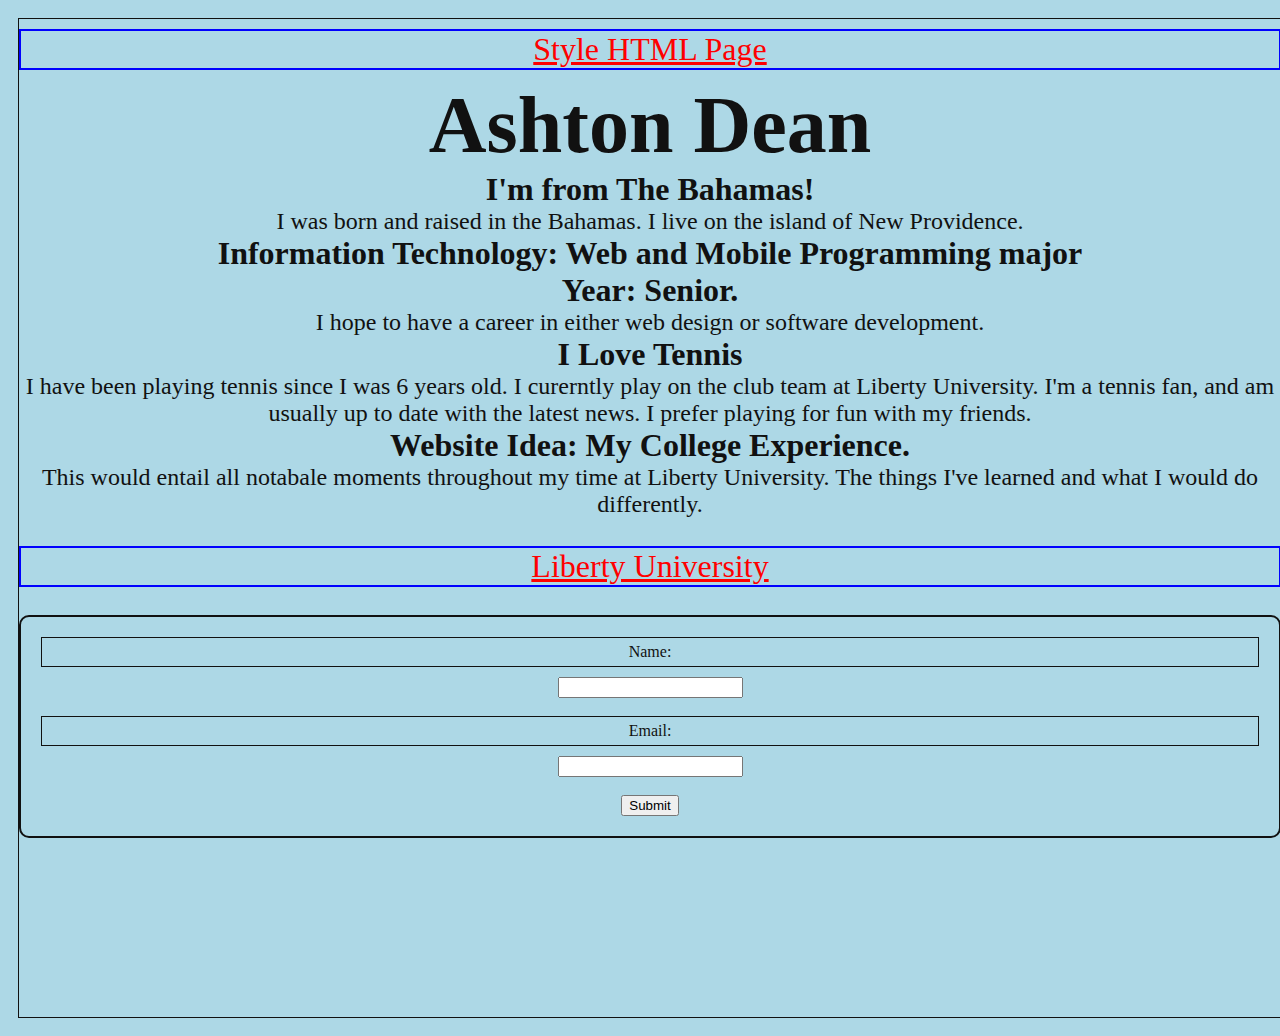
==== index.html @ 91f01fbc "CSS Styles update" ====
<!DOCTYPE html>
<html>
  <head>
    <title>Ashton Dean</title>
    <meta name="viewport" content="width=device-width, initial-scale=1.0" />
    <!-- Link to CSS Stylesheet -->
    <link href="style.css" rel="stylesheet" />
  </head>
  <body>
    <div id="container">
      <div id="a">
        <a href="style.html">Style HTML Page</a>
        <h1>Ashton Dean</h1>
        <h2>I'm from The Bahamas!</h2>
        <p>
          I was born and raised in the Bahamas. I live on the island of New
          Providence.
        </p>
        <h2>Information Technology: Web and Mobile Programming major</h2>
        <h2>Year: Senior.</h2>
        <p>
          I hope to have a career in either web design or software development.
        </p>
        <h2>I Love Tennis</h2>
        <p>
          I have been playing tennis since I was 6 years old. I curerntly play
          on the club team at Liberty University. I'm a tennis fan, and am
          usually up to date with the latest news. I prefer playing for fun with
          my friends.
        </p>
        <h2>Website Idea: My College Experience.</h2>
        <p>
          This would entail all notabale moments throughout my time at Liberty
          University. The things I've learned and what I would do differently.
        </p>

        <br />

        <!-- This will open the link in another window -->
        <a href="https://www.liberty.edu" target="_blank">Liberty University</a>

        <br />

        <form action="/submit" method="post">
          <label for="name">Name:</label>
          <input type="text" id="name" name="name" required /><br /><br />
          <label for="email">Email:</label>
          <input type="email" id="email" name="email" required /><br /><br />
          <input type="submit" value="Submit" />
        </form>
      </div>
    </div>
  </body>
</html>
---- style.css ----
body {
    color: #111111;
    background-color: lightblue;
}

/*This media query changes the background color of the web page if the screen is 740 pixels or smaller*/
@media screen and (max-width: 740px) {
    body {
      background-color: lightpink;
    }
  }

#container {
    z-index: 10;
    margin: auto auto;
    width: 100%;
    height: 100%;
    padding: 10px;

    /* CSS Grid */
    display: grid;
    grid-gap: 10px;
    grid-template-columns: 1fr 1fr;
    grid-auto-rows: 1000px;
    grid-template-areas:
       "a a";
}

#a {
    z-index: 20;
    border: 1px solid #111;
}

#a {
    grid-area: a;
}

#a h1 {
    font-size: 5em;
    text-align: center;
    margin-top: 0;
    margin-bottom: 0;
}

#a h2{
    font-size: 2em;
    text-align: center;
    margin-top: 0;
    margin-bottom: 0;
}

#a p {
    font-size: 1.5em;
    text-align: center;
    margin-top: 0;
    margin-bottom: 0;
}

#a form {
    text-align: center;
    border: 2px solid #111;
    padding: 20px;
    border-radius: 10px;
}

#a form label {
    display: block;
    border: 1px solid #111;
    padding: 5px;
    margin-bottom: 10px;
}

#a a {
    display: block;
    text-align: center;
    margin-top: 10px;
    margin-bottom: 10px;
    font-size: 2em;
    border: 2px solid blue;
    font-family: fantasy;
    color: red
}
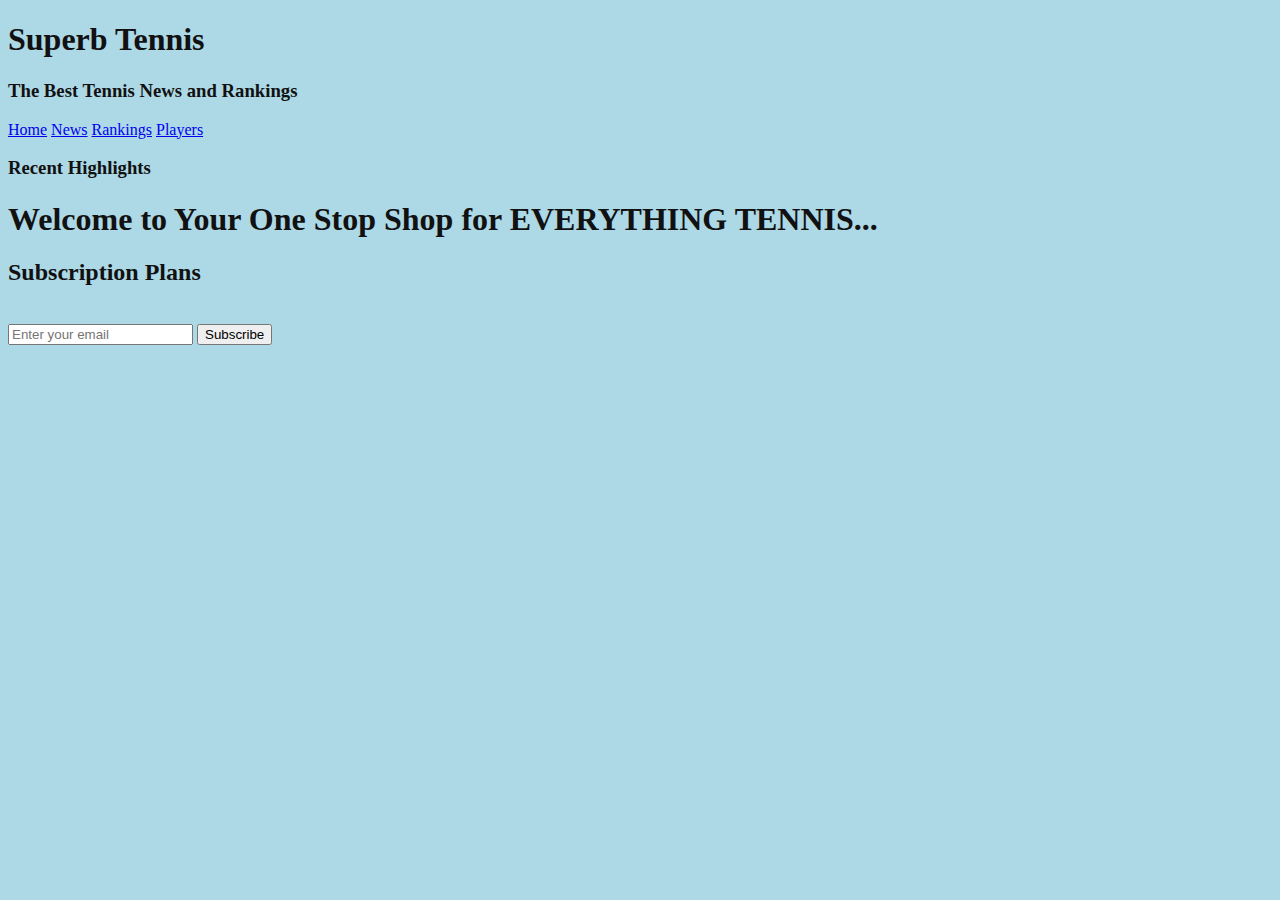
==== commit 767f26fb: "Individual case project 1 updates" ====
--- a/index.html
+++ b/index.html
@@ -1,53 +1,68 @@
 <!DOCTYPE html>
 <html>
   <head>
-    <title>Ashton Dean</title>
+    <title>Tennis: The Surperior Sport</title>
     <meta name="viewport" content="width=device-width, initial-scale=1.0" />
     <!-- Link to CSS Stylesheet -->
     <link href="style.css" rel="stylesheet" />
   </head>
   <body>
-    <div id="container">
-      <div id="a">
-        <a href="style.html">Style HTML Page</a>
-        <h1>Ashton Dean</h1>
-        <h2>I'm from The Bahamas!</h2>
-        <p>
-          I was born and raised in the Bahamas. I live on the island of New
-          Providence.
-        </p>
-        <h2>Information Technology: Web and Mobile Programming major</h2>
-        <h2>Year: Senior.</h2>
-        <p>
-          I hope to have a career in either web design or software development.
-        </p>
-        <h2>I Love Tennis</h2>
-        <p>
-          I have been playing tennis since I was 6 years old. I curerntly play
-          on the club team at Liberty University. I'm a tennis fan, and am
-          usually up to date with the latest news. I prefer playing for fun with
-          my friends.
-        </p>
-        <h2>Website Idea: My College Experience.</h2>
-        <p>
-          This would entail all notabale moments throughout my time at Liberty
-          University. The things I've learned and what I would do differently.
-        </p>
+    <div class="parent">
+      <div class="header">
+        <h1>Superb Tennis</h1>
+        <h3>The Best Tennis News and Rankings</h3>
+      </div>
+
+      <div class="topnav">
+        <a class="active" href="index.html">Home</a>
+        <a href="news.html">News</a>
+        <a href="rankings.html">Rankings</a>
+        <a href="players.html">Players</a>
+      </div>
+
+      <div class="div2">
+        <h3>Recent Highlights</h3>
+      </div>
+
+      <div class="div3">
+        <h1>Welcome to Your One Stop Shop for EVERYTHING TENNIS...</h1>
+      </div>
+
+      <div class="div4">
+        <h2>Subscription Plans</h2>
 
         <br />
 
-        <!-- This will open the link in another window -->
-        <a href="https://www.liberty.edu" target="_blank">Liberty University</a>
+        <input type="email" id="email-input" placeholder="Enter your email" />
+        <button id="subscribe-btn">Subscribe</button>
 
-        <br />
+        <script>
+          // This function is for the subscription process
+          function subscribe() {
+            // Get the email input value from the user
+            var email = document.getElementById("email-input").value;
 
-        <form action="/submit" method="post">
-          <label for="name">Name:</label>
-          <input type="text" id="name" name="name" required /><br /><br />
-          <label for="email">Email:</label>
-          <input type="email" id="email" name="email" required /><br /><br />
-          <input type="submit" value="Submit" />
-        </form>
+            // This if statement checks if the email input is empty
+            if (email === "") {
+              alert("You must enter a valid email address to subscribe.");
+              return;
+            }
+
+            // Confirmation alert showing the user subscribed
+            alert("Thank you for subscribing, " + email + "!");
+
+            // Changes the button appearance after subscription
+            var button = document.getElementById("subscribe-btn");
+            button.style.backgroundColor = "green"; // Change button color to green
+            button.innerText = "Subscribed"; // Change button text after it has been clicked
+            button.disabled = true; // Disable button after user has already subscription
+          }
+
+          // Add event listener to button
+          document
+            .getElementById("subscribe-btn")
+            .addEventListener("click", subscribe); // once the subscribe button is clicked, it will activate the subscribe function.
+        </script>
       </div>
     </div>
   </body>
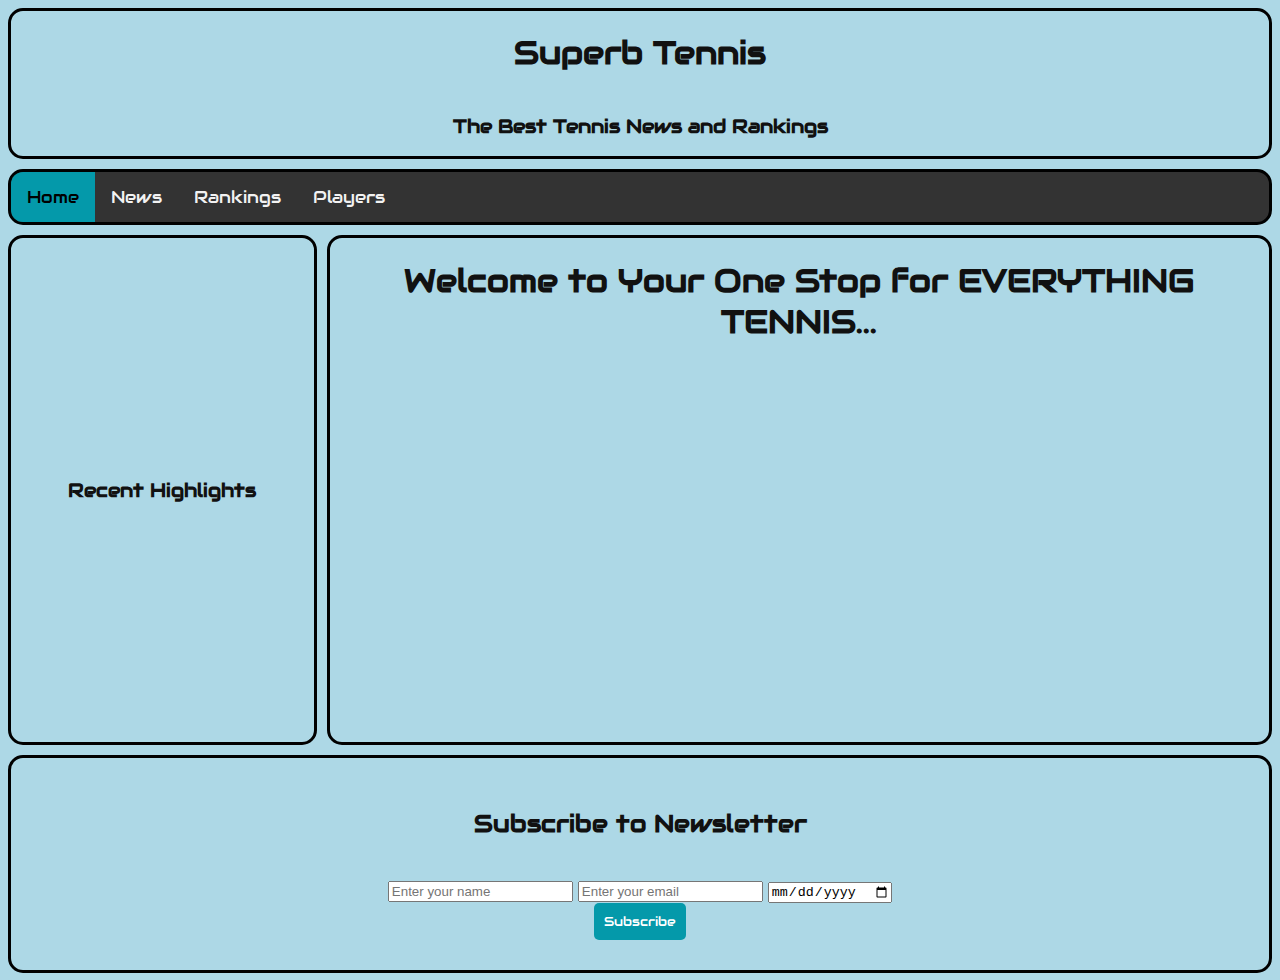
==== commit 739a1c29: "Individual Case Project 2" ====
--- a/index.html
+++ b/index.html
@@ -5,6 +5,13 @@
     <meta name="viewport" content="width=device-width, initial-scale=1.0" />
     <!-- Link to CSS Stylesheet -->
     <link href="style.css" rel="stylesheet" />
+
+    <link rel="preconnect" href="https://fonts.googleapis.com" />
+    <link rel="preconnect" href="https://fonts.gstatic.com" crossorigin />
+    <link
+      href="https://fonts.googleapis.com/css2?family=Abel&family=Audiowide&family=Tinos:ital,wght@0,400;0,700;1,400;1,700&display=swap"
+      rel="stylesheet"
+    />
   </head>
   <body>
     <div class="parent">
@@ -25,45 +32,30 @@
       </div>
 
       <div class="div3">
-        <h1>Welcome to Your One Stop Shop for EVERYTHING TENNIS...</h1>
+        <h1>Welcome to Your One Stop for EVERYTHING TENNIS...</h1>
       </div>
 
       <div class="div4">
-        <h2>Subscription Plans</h2>
+        <h2>Subscribe to Newsletter</h2>
 
         <br />
 
-        <input type="email" id="email-input" placeholder="Enter your email" />
-        <button id="subscribe-btn">Subscribe</button>
+        <form id="subscription_form">
+          <input type="text" id="name_text" placeholder="Enter your name" />
+          <input type="email" id="email_text" placeholder="Enter your email" />
+          <input
+            type="date"
+            id="birthdate_text"
+            placeholder="Enter your birthdate"
+          />
+          <button id="subscribe_btn" type="button">Subscribe</button>
+        </form>
 
-        <script>
-          // This function is for the subscription process
-          function subscribe() {
-            // Get the email input value from the user
-            var email = document.getElementById("email-input").value;
-
-            // This if statement checks if the email input is empty
-            if (email === "") {
-              alert("You must enter a valid email address to subscribe.");
-              return;
-            }
-
-            // Confirmation alert showing the user subscribed
-            alert("Thank you for subscribing, " + email + "!");
-
-            // Changes the button appearance after subscription
-            var button = document.getElementById("subscribe-btn");
-            button.style.backgroundColor = "green"; // Change button color to green
-            button.innerText = "Subscribed"; // Change button text after it has been clicked
-            button.disabled = true; // Disable button after user has already subscription
-          }
-
-          // Add event listener to button
-          document
-            .getElementById("subscribe-btn")
-            .addEventListener("click", subscribe); // once the subscribe button is clicked, it will activate the subscribe function.
-        </script>
+        <!-- This new div is necessary to display the personalized message on the web page instead of an alert -->
+        <div id="message"></div>
       </div>
     </div>
+    <!-- Link to the external JavaScript file -->
+    <script src="form.js"></script>
   </body>
 </html>
--- a/style.css
+++ b/style.css
@@ -1,7 +1,7 @@
-
 body {
     color: #111111;
     background-color: lightblue;
+    overflow-x: hidden;
 }
 
 /*This media query changes the background color of the web page if the screen is 740 pixels or smaller*/
@@ -11,74 +11,161 @@
     }
   }
 
-#container {
-    z-index: 10;
-    margin: auto auto;
-    width: 100%;
-    height: 100%;
-    padding: 10px;
 
-    /* CSS Grid */
-    display: grid;
-    grid-gap: 10px;
-    grid-template-columns: 1fr 1fr;
-    grid-auto-rows: 1000px;
-    grid-template-areas:
-       "a a";
+#subscribe_btn {
+  padding: 10px;
+  border: none;
+  cursor: pointer;
+  align-items: center;
+  justify-content: center;
+  display: flex;
+  background-color: #0499aa;
+  color: white;
+  border-radius: 5px;
+  font-family: "Audiowide", serif;
+  margin: 0 auto; /* Center the button */
+  
 }
 
-#a {
-    z-index: 20;
-    border: 1px solid #111;
+
+.parent {
+  display: grid;
+  grid-template-columns: repeat(4, 1fr);
+  grid-template-rows: auto auto 500px;
+  grid-column-gap: 10px; /* Add gap between columns */
+  grid-row-gap: 10px; /* Add gap between rows */
+}
+.header {
+  grid-area: 1 / 1 / 2 / 5;
+  border: black solid;
+  border-radius: 15px;
+  display: flex;
+  flex-direction: column;
+  justify-content: center;
+  align-items: center;
+
+  font-family: "Audiowide", serif;
+    font-weight: 400;
+    font-style: normal;
+}
+.topnav {
+  grid-area: 2 / 1 / 3 / 5;
+  border: black solid;
+  border-radius: 15px;
+
+  font-family: "Audiowide", serif;
+    font-weight: 400;
+    font-style: normal;
+}
+.div2 {
+  grid-area: 3 / 1 / 5 / 2;
+  border: black solid;
+  border-radius: 15px;
+  display: flex;
+  justify-content: center;
+  align-items: center;
+  font-family: "Audiowide", serif;
+    font-weight: 400;
+    font-style: normal;
+}
+.div3 {
+  grid-area: 3 / 2 / 5 / 5;
+  border: black solid;
+  border-radius: 15px;
+  text-align: center;
+  font-family: "Audiowide", serif;
+    font-weight: 400;
+    font-style: normal;
+}
+.div4 {
+  grid-area: 5 / 1 / 6 / 5;
+  border: black solid;
+  border-radius: 15px;
+  justify-content: center;
+  align-items: flex-start;
+  display: flex;
+  justify-content: center;
+  align-items: center;
+  text-align: center;
+  flex-direction: column;
+  padding: 30px;
+  font-family: "Audiowide", serif;
+    font-weight: 400;
+    font-style: normal;
 }
 
-#a {
-    grid-area: a;
+.div4 h2, .div4 button {
+  display: flex;
+  justify-content: center;
+  align-items: center;
+  text-align: center;
+  flex-direction: column;
 }
 
-#a h1 {
-    font-size: 5em;
+/* Add a blackk background color to the top navigation */
+.topnav {
+    background-color: #333;
+    overflow: hidden;
+  }
+  
+  /* Style the links inside the navigation bar */
+  .topnav a {
+    float: left;
+    color: #f2f2f2;
     text-align: center;
-    margin-top: 0;
-    margin-bottom: 0;
-}
+    padding: 14px 16px;
+    text-decoration: none;
+    font-size: 17px;
+  }
+  
+  /* Change the color of links on hover */
+  .topnav a:hover {
+    background-color: #ddd;
+    color: black;
+  }
+  
+  /* Add a color to the active/current link */
+  .topnav a.active {
+    background-color: #0499aa;
+    color: black;
+  }
 
-#a h2{
-    font-size: 2em;
-    text-align: center;
-    margin-top: 0;
-    margin-bottom: 0;
-}
+  /* VARIOUS FONTS */
+  .audiowide-regular {
+    font-family: "Audiowide", serif;
+    font-weight: 400;
+    font-style: normal;
+  }
 
-#a p {
-    font-size: 1.5em;
-    text-align: center;
-    margin-top: 0;
-    margin-bottom: 0;
-}
+  .abel-regular {
+    font-family: "Abel", serif;
+    font-weight: 400;
+    font-style: normal;
+  }
+  
+  .tinos-regular {
+    font-family: "Tinos", serif;
+    font-weight: 400;
+    font-style: normal;
+  }
+  
+  .tinos-bold {
+    font-family: "Tinos", serif;
+    font-weight: 700;
+    font-style: normal;
+  }
+  
+  .tinos-regular-italic {
+    font-family: "Tinos", serif;
+    font-weight: 400;
+    font-style: italic;
+  }
+  
+  .tinos-bold-italic {
+    font-family: "Tinos", serif;
+    font-weight: 700;
+    font-style: italic;
+  }
+  
+  
 
-#a form {
-    text-align: center;
-    border: 2px solid #111;
-    padding: 20px;
-    border-radius: 10px;
-}
-
-#a form label {
-    display: block;
-    border: 1px solid #111;
-    padding: 5px;
-    margin-bottom: 10px;
-}
-
-#a a {
-    display: block;
-    text-align: center;
-    margin-top: 10px;
-    margin-bottom: 10px;
-    font-size: 2em;
-    border: 2px solid blue;
-    font-family: fantasy;
-    color: red
-}
-
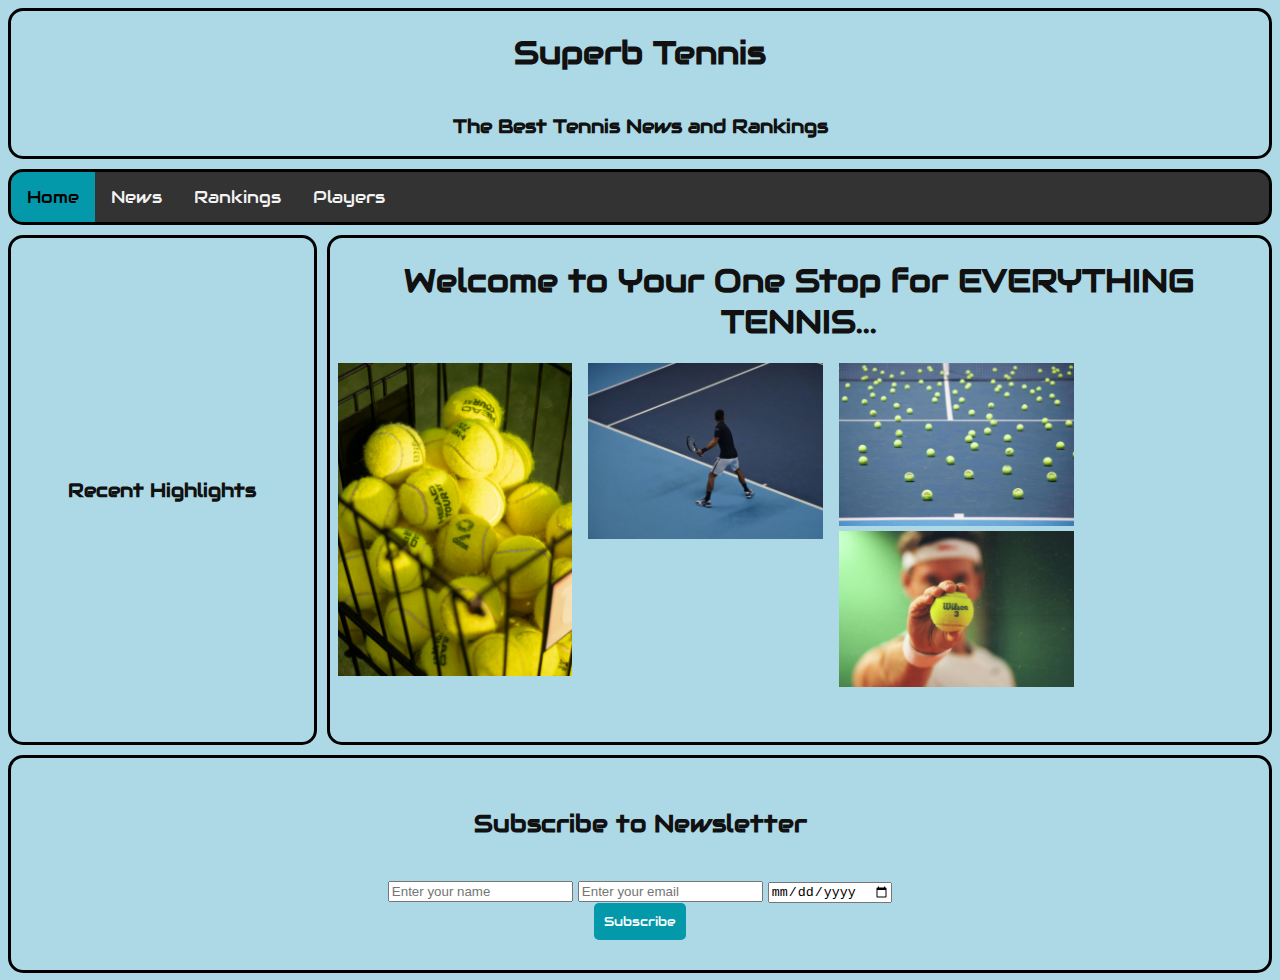
==== commit 8dda3c2f: "Individual Case Project 5" ====
--- a/index.html
+++ b/index.html
@@ -1,7 +1,7 @@
 <!DOCTYPE html>
 <html>
   <head>
-    <title>Tennis: The Surperior Sport</title>
+    <title>Tennis: The Superior Sport</title>
     <meta name="viewport" content="width=device-width, initial-scale=1.0" />
     <!-- Link to CSS Stylesheet -->
     <link href="style.css" rel="stylesheet" />
@@ -33,6 +33,109 @@
 
       <div class="div3">
         <h1>Welcome to Your One Stop for EVERYTHING TENNIS...</h1>
+        <!-- Images used inside of the lightbox -->
+        <div class="row">
+          <div class="column">
+            <img
+              src="tennis-balls.jpg"
+              onclick="openModal();currentSlide(1)"
+              class="hover-shadow"
+            />
+          </div>
+          <div class="column">
+            <img
+              src="tennis-player.jpg"
+              onclick="openModal();currentSlide(2)"
+              class="hover-shadow"
+            />
+          </div>
+          <div class="column">
+            <img
+              src="tennis-balls 2.jpg"
+              onclick="openModal();currentSlide(3)"
+              class="hover-shadow"
+            />
+          </div>
+          <div class="column">
+            <img
+              src="tennis-player 2.jpg"
+              onclick="openModal();currentSlide(4)"
+              class="hover-shadow"
+            />
+          </div>
+        </div>
+
+        <!-- The Modal/Lightbox -->
+        <div id="myModal" class="modal">
+          <span class="close cursor" onclick="closeModal()">&times;</span>
+          <div class="modal-content">
+            <div class="mySlides">
+              <div class="numbertext">1 / 4</div>
+              <img src="tennis-balls.jpg" style="width: 100%" />
+            </div>
+
+            <div class="mySlides">
+              <div class="numbertext">2 / 4</div>
+              <img src="tennis-player.jpg" style="width: 100%" />
+            </div>
+
+            <div class="mySlides">
+              <div class="numbertext">3 / 4</div>
+              <img src="tennis-balls 2.jpg" style="width: 100%" />
+            </div>
+
+            <div class="mySlides">
+              <div class="numbertext">4 / 4</div>
+              <img src="tennis-player 2.jpg" style="width: 100%" />
+            </div>
+
+            <!-- Next/previous controls -->
+            <a class="prev" onclick="plusSlides(-1)">&#10094;</a>
+            <a class="next" onclick="plusSlides(1)">&#10095;</a>
+
+            <!-- Caption text -->
+            <div class="caption-container">
+              <p id="caption"></p>
+            </div>
+
+            <!-- Thumbnail image controls -->
+            <div class="column">
+              <img
+                class="demo"
+                src="tennis-balls.jpg"
+                onclick="currentSlide(1)"
+                alt="Nature"
+              />
+            </div>
+
+            <div class="column">
+              <img
+                class="demo"
+                src="tennis-player.jpg"
+                onclick="currentSlide(2)"
+                alt="Snow"
+              />
+            </div>
+
+            <div class="column">
+              <img
+                class="demo"
+                src="tennis-balls 2.jpg"
+                onclick="currentSlide(3)"
+                alt="Mountains"
+              />
+            </div>
+
+            <div class="column">
+              <img
+                class="demo"
+                src="tennis-player 2.jpg"
+                onclick="currentSlide(4)"
+                alt="Lights"
+              />
+            </div>
+          </div>
+        </div>
       </div>
 
       <div class="div4">
@@ -56,6 +159,6 @@
       </div>
     </div>
     <!-- Link to the external JavaScript file -->
-    <script src="form.js"></script>
+    <script src="proj5.js"></script>
   </body>
 </html>
--- a/style.css
+++ b/style.css
@@ -11,7 +11,6 @@
     }
   }
 
-
 #subscribe_btn {
   padding: 10px;
   border: none;
@@ -24,9 +23,7 @@
   border-radius: 5px;
   font-family: "Audiowide", serif;
   margin: 0 auto; /* Center the button */
-  
-}
-
+}
 
 .parent {
   display: grid;
@@ -102,7 +99,7 @@
   flex-direction: column;
 }
 
-/* Add a blackk background color to the top navigation */
+/* Add a black background color to the top navigation */
 .topnav {
     background-color: #333;
     overflow: hidden;
@@ -130,42 +127,194 @@
     color: black;
   }
 
-  /* VARIOUS FONTS */
-  .audiowide-regular {
-    font-family: "Audiowide", serif;
-    font-weight: 400;
-    font-style: normal;
-  }
-
-  .abel-regular {
-    font-family: "Abel", serif;
-    font-weight: 400;
-    font-style: normal;
-  }
+
+
+
+
   
-  .tinos-regular {
-    font-family: "Tinos", serif;
-    font-weight: 400;
-    font-style: normal;
-  }
-  
-  .tinos-bold {
-    font-family: "Tinos", serif;
-    font-weight: 700;
-    font-style: normal;
-  }
-  
-  .tinos-regular-italic {
-    font-family: "Tinos", serif;
-    font-weight: 400;
-    font-style: italic;
-  }
-  
-  .tinos-bold-italic {
-    font-family: "Tinos", serif;
-    font-weight: 700;
-    font-style: italic;
-  }
-  
-  
-
+
+/*!LIGHTBOX THING!*/
+.row > .column {
+  padding: 0 8px;
+}
+
+.row:after {
+  content: "";
+  display: table;
+  clear: both;
+}
+
+/* Create four equal columns that floats next to each other */
+.column {
+  float: left;
+  width: 25%;
+}
+
+/* Ensure images fit within their containers */
+.column img {
+  width: 100%;
+  height: auto;
+  object-fit: cover;
+}
+
+/* The Modal (background) */
+.modal {
+  display: none;
+  position: fixed;
+  z-index: 1;
+  padding-top: 100px;
+  left: 0;
+  top: 0;
+  width: 100%;
+  height: 100%;
+  overflow: auto;
+  background-color: black;
+}
+
+/* Modal Content */
+.modal-content {
+  position: relative;
+  background-color: #fefefe;
+  margin: auto;
+  padding: 0;
+  width: 90%;
+  max-width: 1200px;
+}
+
+/* Adjust the modal images */
+.modal-content img {
+  width: 100%;
+  height: auto;
+  object-fit: cover;
+}
+
+/* The Close Button */
+.close {
+  color: white;
+  position: absolute;
+  top: 10px;
+  right: 25px;
+  font-size: 35px;
+  font-weight: bold;
+}
+
+.close:hover,
+.close:focus {
+  color: #999;
+  text-decoration: none;
+  cursor: pointer;
+}
+
+/* Hide the slides by default */
+.mySlides {
+  display: none;
+}
+
+/* Next & previous buttons */
+.prev,
+.next {
+  cursor: pointer;
+  position: absolute;
+  top: 50%;
+  width: auto;
+  padding: 16px;
+  margin-top: -50px;
+  color: white;
+  font-weight: bold;
+  font-size: 20px;
+  transition: 0.6s ease;
+  border-radius: 0 3px 3px 0;
+  user-select: none;
+  -webkit-user-select: none;
+}
+
+/* Position the "next button" to the right */
+.next {
+  right: 0;
+  border-radius: 3px 0 0 3px;
+}
+
+/* On hover, add a black background color with a little bit see-through */
+.prev:hover,
+.next:hover {
+  background-color: rgba(0, 0, 0, 0.8);
+}
+
+/* Number text (1/3 etc) */
+.numbertext {
+  color: #f2f2f2;
+  font-size: 12px;
+  padding: 8px 12px;
+  position: absolute;
+  top: 0;
+}
+
+/* Caption text */
+.caption-container {
+  text-align: center;
+  background-color: black;
+  padding: 2px 16px;
+  color: white;
+}
+
+img.demo {
+  opacity: 0.6;
+}
+
+.active,
+.demo:hover {
+  opacity: 1;
+}
+
+img.hover-shadow {
+  transition: 0.3s;
+}
+
+.hover-shadow:hover {
+  box-shadow: 0 4px 8px 0 rgba(0, 0, 0, 0.2), 0 6px 20px 0 rgba(0, 0, 0, 0.19);
+}
+
+
+
+
+
+
+/* VARIOUS FONTS */
+.audiowide-regular {
+  font-family: "Audiowide", serif;
+  font-weight: 400;
+  font-style: normal;
+}
+
+.abel-regular {
+  font-family: "Abel", serif;
+  font-weight: 400;
+  font-style: normal;
+}
+
+.tinos-regular {
+  font-family: "Tinos", serif;
+  font-weight: 400;
+  font-style: normal;
+}
+
+.tinos-bold {
+  font-family: "Tinos", serif;
+  font-weight: 700;
+  font-style: normal;
+}
+
+.tinos-regular-italic {
+  font-family: "Tinos", serif;
+  font-weight: 400;
+  font-style: italic;
+}
+
+.tinos-bold-italic {
+  font-family: "Tinos", serif;
+  font-weight: 700;
+  font-style: italic;
+}
+
+
+
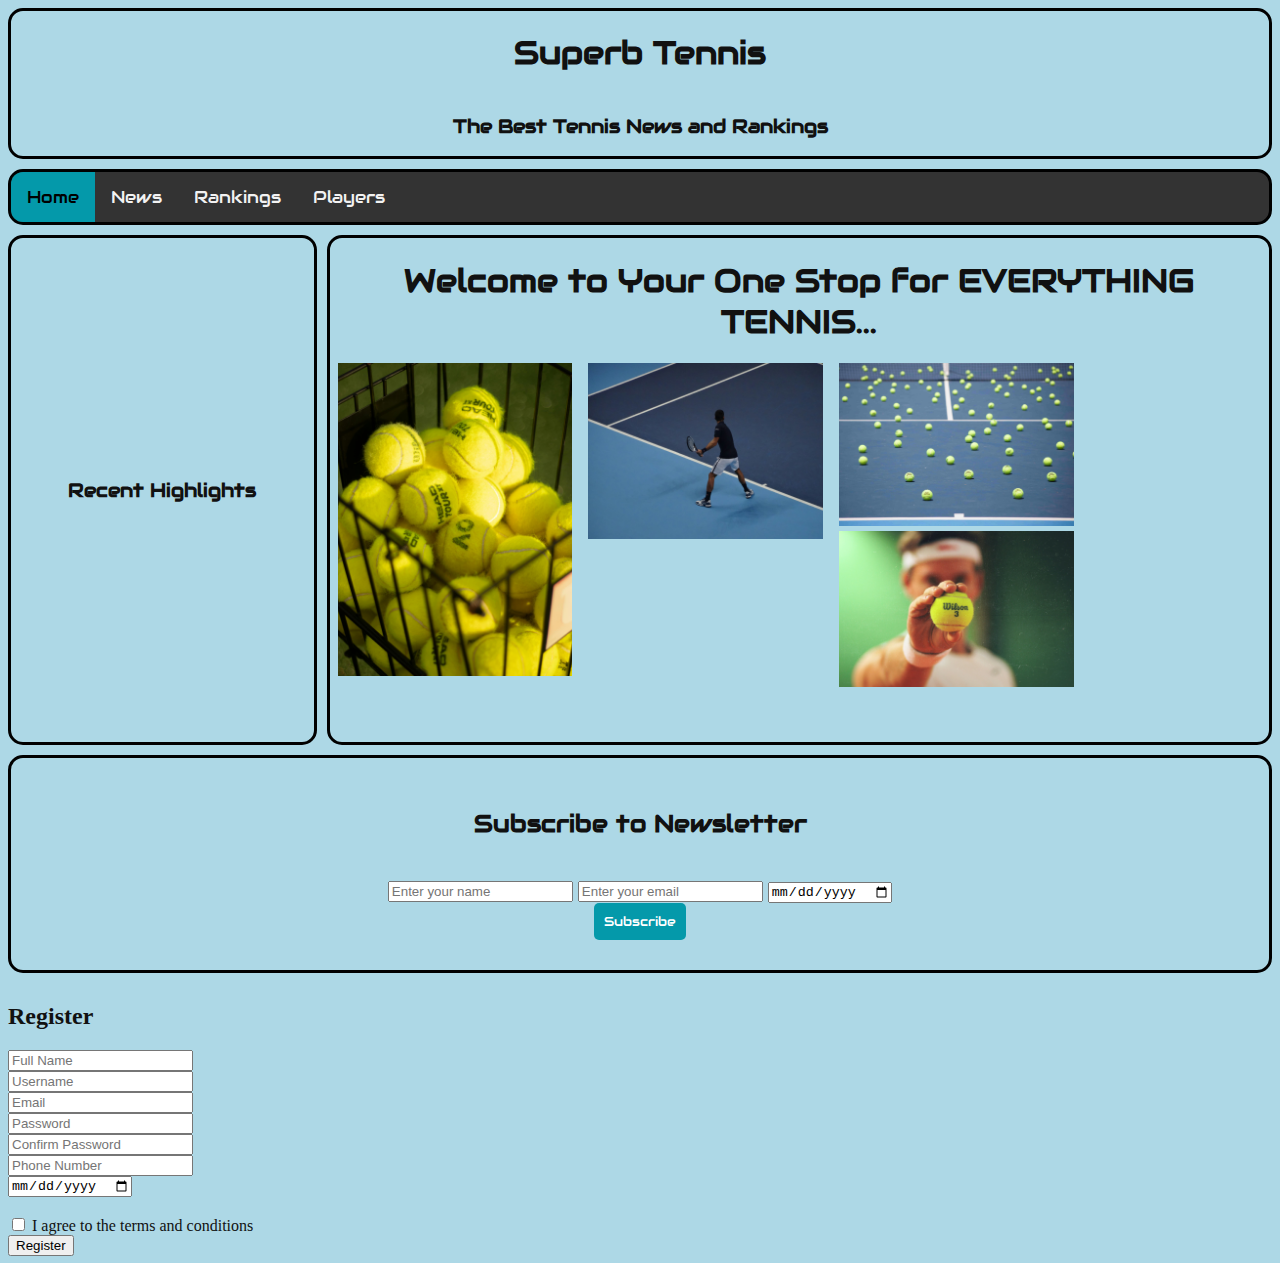
==== commit 8102ddde: "Individual Case Project 6" ====
--- a/index.html
+++ b/index.html
@@ -157,8 +157,40 @@
         <!-- This new div is necessary to display the personalized message on the web page instead of an alert -->
         <div id="message"></div>
       </div>
+
+      <div class="div5">
+        <h2>Register</h2>
+        <form id="registration_form">
+          <input type="text" id="full_name" placeholder="Full Name" required />
+          <input type="text" id="username" placeholder="Username" required />
+          <input type="email" id="email" placeholder="Email" required />
+          <input
+            type="password"
+            id="password"
+            placeholder="Password"
+            required
+          />
+          <input
+            type="password"
+            id="confirm_password"
+            placeholder="Confirm Password"
+            required
+          />
+          <input type="tel" id="phone" placeholder="Phone Number" required />
+          <input type="date" id="dob" placeholder="Date of Birth" required />
+          <br />
+          <br />
+          <label>
+            <input type="checkbox" id="terms" required /> I agree to the terms
+            and conditions
+          </label>
+          <button id="register_btn" type="button">Register</button>
+        </form>
+        <div id="registration_message"></div>
+      </div>
     </div>
     <!-- Link to the external JavaScript file -->
     <script src="proj5.js"></script>
+    <script src="proj6.js"></script>
   </body>
 </html>
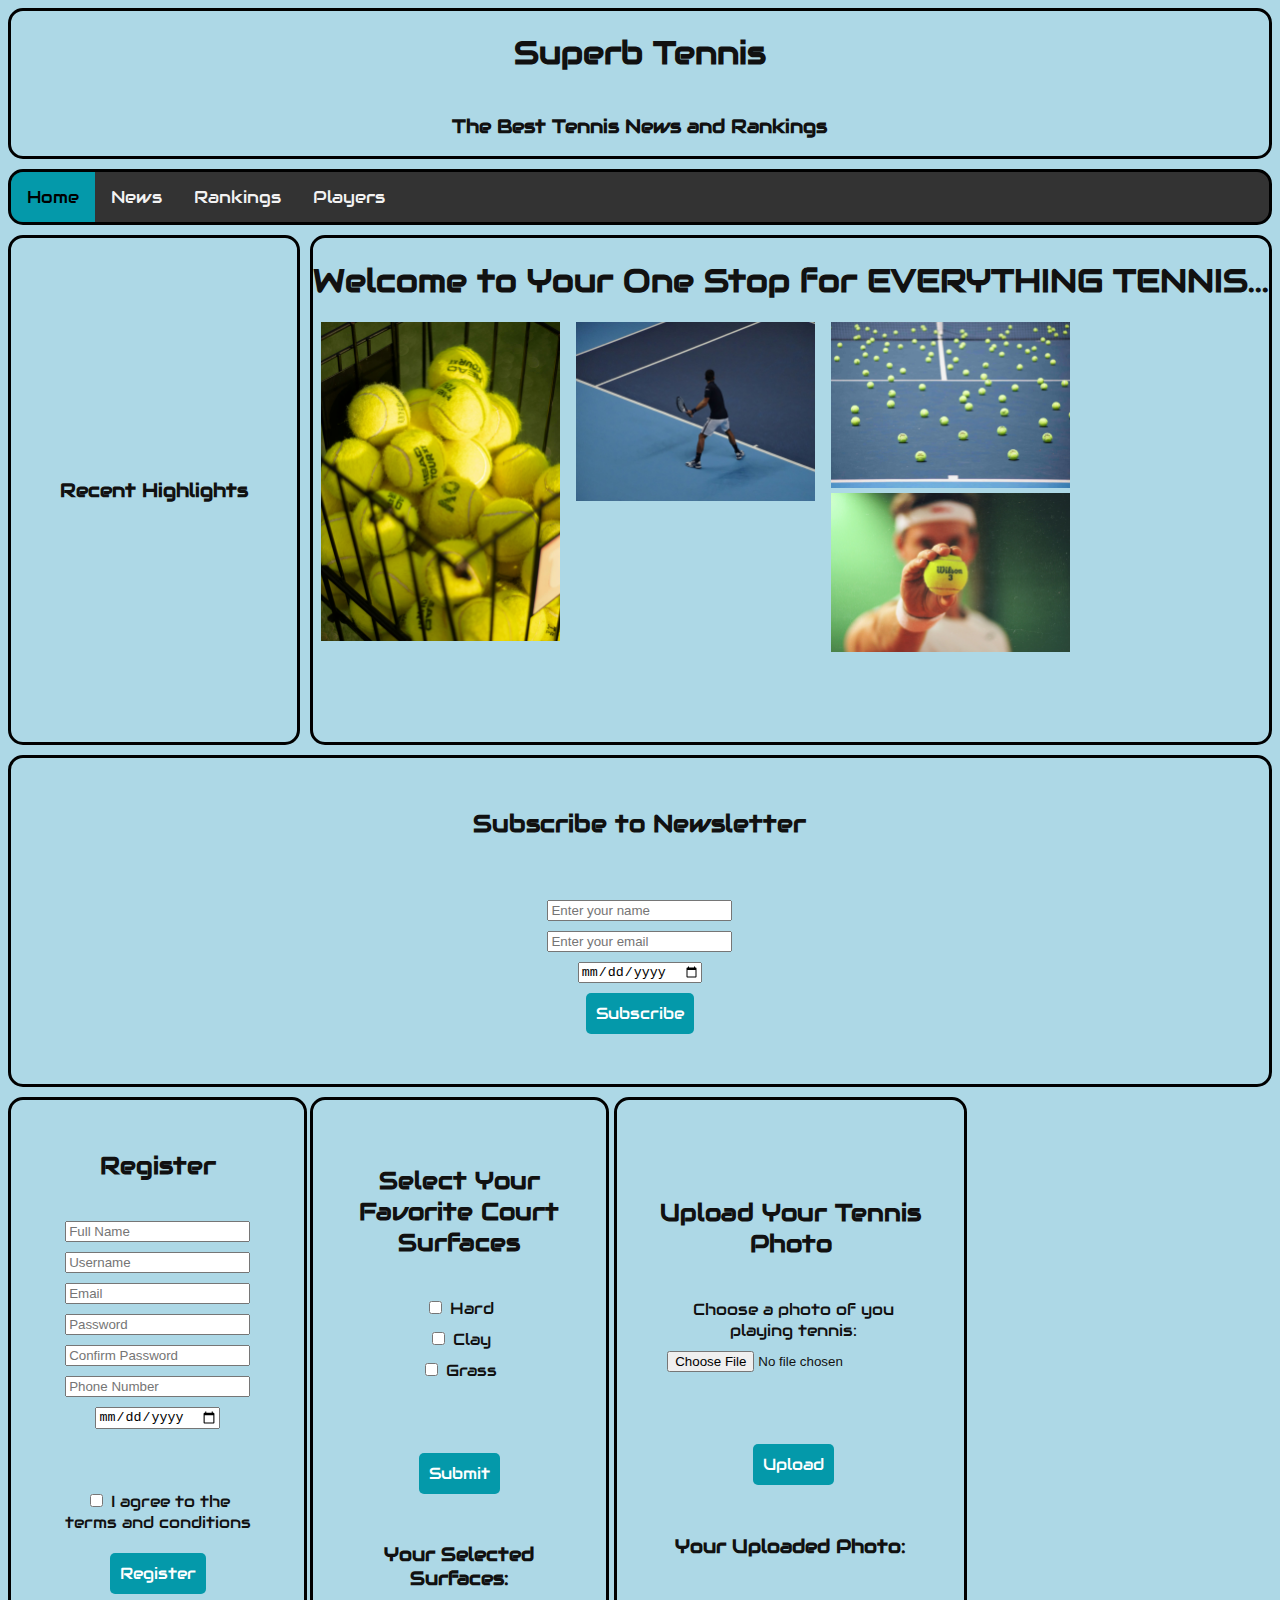
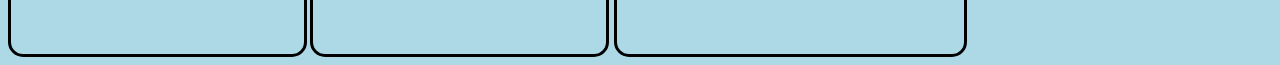
==== commit 7b6ae93b: "Individual Project 7" ====
--- a/index.html
+++ b/index.html
@@ -188,9 +188,50 @@
         </form>
         <div id="registration_message"></div>
       </div>
+
+      <div class="div6">
+        <h2>Select Your Favorite Court Surfaces</h2>
+        <form id="court_surface_form">
+          <label>
+            <input type="checkbox" value="Hard" class="court_surface" /> Hard
+          </label>
+          <label>
+            <input type="checkbox" value="Clay" class="court_surface" /> Clay
+          </label>
+          <label>
+            <input type="checkbox" value="Grass" class="court_surface" /> Grass
+          </label>
+          <br /><br />
+          <button id="submit_surface_btn" type="button">Submit</button>
+        </form>
+        <div id="selected_surfaces">
+          <h3>Your Selected Surfaces:</h3>
+          <ul id="surface_list"></ul>
+        </div>
+      </div>
+
+      <div class="div7">
+        <h2>Upload Your Tennis Photo</h2>
+        <form id="upload_form">
+          <label for="tennis_photo"
+            >Choose a photo of you playing tennis:</label
+          >
+          <input type="file" id="tennis_photo" accept="image/*" />
+          <br /><br />
+          <button id="upload_btn" type="button">Upload</button>
+        </form>
+        <div id="uploaded_image">
+          <h3>Your Uploaded Photo:</h3>
+          <img
+            id="display_image"
+            style="max-width: 100%; height: auto; display: none"
+          />
+        </div>
+      </div>
     </div>
     <!-- Link to the external JavaScript file -->
     <script src="proj5.js"></script>
     <script src="proj6.js"></script>
+    <script src="proj7.js"></script>
   </body>
 </html>
--- a/style.css
+++ b/style.css
@@ -127,11 +127,70 @@
     color: black;
   }
 
-
-
-
-
-  
+/* Center all forms and their content within their divs */
+form {
+  display: flex;
+  flex-direction: column;
+  align-items: center;
+  justify-content: center;
+  text-align: center;
+  gap: 10px; /* Add spacing between form elements */
+  margin: 0 auto; /* Center the form itself */
+  padding: 20px;
+}
+
+/* Style all buttons to match the one in div4 */
+button {
+  padding: 10px;
+  border: none;
+  cursor: pointer;
+  background-color: #0499aa;
+  color: white;
+  border-radius: 5px;
+  font-family: "Audiowide", serif;
+  font-size: 16px;
+  margin: 10px auto; /* Center the button */
+  display: flex;
+  justify-content: center;
+  align-items: center;
+}
+
+/* Add hover effect for buttons */
+button:hover {
+  background-color: #037a8a;
+}
+
+/* Center all divs containing forms */
+.div4, .div5, .div6, .div7 {
+  display: flex;
+  flex-direction: column;
+  justify-content: center;
+  align-items: center;
+  text-align: center;
+  padding: 30px;
+  border: black solid;
+  border-radius: 15px;
+  font-family: "Audiowide", serif;
+  font-weight: 400;
+  font-style: normal;
+}
+
+/* Center the bottom 3 divs within the container */
+.div5, .div6, .div7 {
+  display: flex;
+  flex-direction: column;
+  justify-content: center; /* Center vertically */
+  align-items: center; /* Center horizontally */
+  text-align: center;
+  margin: 0 auto; /* Center the div itself within the container */
+  padding: 30px;
+  border: black solid;
+  border-radius: 15px;
+  font-family: "Audiowide", serif;
+  font-weight: 400;
+  font-style: normal;
+  width: 80%; /* Optional: Adjust width to make them consistent */
+}
 
 /*!LIGHTBOX THING!*/
 .row > .column {
@@ -274,11 +333,6 @@
   box-shadow: 0 4px 8px 0 rgba(0, 0, 0, 0.2), 0 6px 20px 0 rgba(0, 0, 0, 0.19);
 }
 
-
-
-
-
-
 /* VARIOUS FONTS */
 .audiowide-regular {
   font-family: "Audiowide", serif;
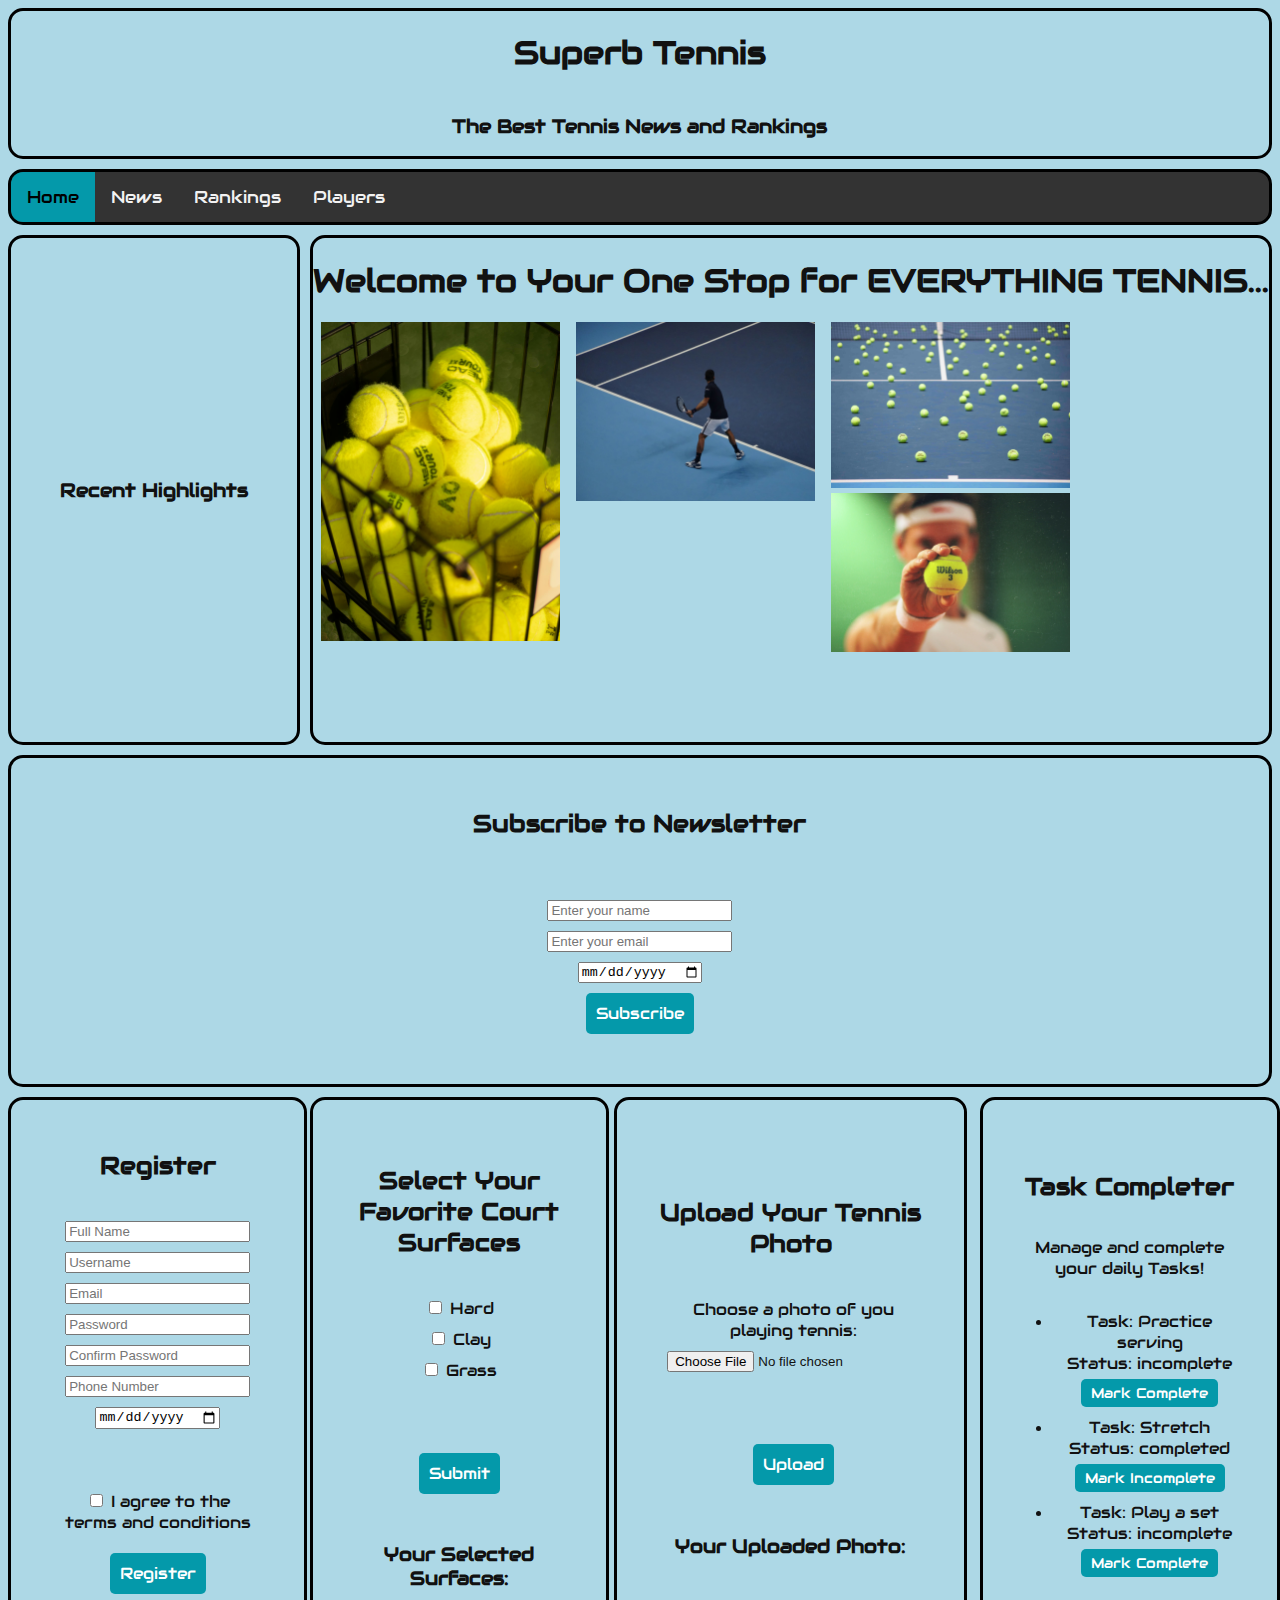
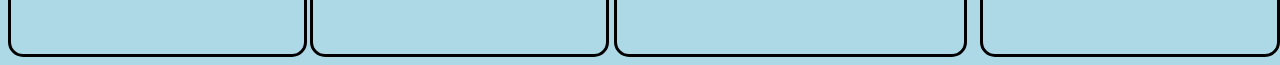
==== commit 89873851: "Individual Case Project 8" ====
--- a/index.html
+++ b/index.html
@@ -228,10 +228,18 @@
           />
         </div>
       </div>
+
+      <div class="div8">
+        <h2>Task Completer</h2>
+        <p>Manage and complete your daily Tasks!</p>
+        <ul id="task_list"></ul>
+        <!-- Container for the task list -->
+      </div>
     </div>
     <!-- Link to the external JavaScript file -->
     <script src="proj5.js"></script>
     <script src="proj6.js"></script>
     <script src="proj7.js"></script>
+    <script src="objects.js"></script>
   </body>
 </html>
--- a/style.css
+++ b/style.css
@@ -192,6 +192,22 @@
   width: 80%; /* Optional: Adjust width to make them consistent */
 }
 
+.div8 {
+  display: flex;
+  flex-direction: column;
+  justify-content: center;
+  align-items: center;
+  text-align: center;
+  padding: 30px;
+  border: black solid;
+  border-radius: 15px;
+  font-family: "Audiowide", serif;
+  font-weight: 400;
+  font-style: normal;
+  margin: 0 auto;
+  width: 80%;
+}
+
 /*!LIGHTBOX THING!*/
 .row > .column {
   padding: 0 8px;
@@ -370,5 +386,21 @@
   font-style: italic;
 }
 
-
-
+/* Style for task toggle buttons */
+#task_list button {
+  padding: 5px 10px;
+  border: none;
+  cursor: pointer;
+  background-color: #0499aa;
+  color: white;
+  border-radius: 5px;
+  font-family: "Audiowide", serif;
+  font-size: 14px;
+}
+
+#task_list button:hover {
+  background-color: #037a8a;
+}
+
+
+
